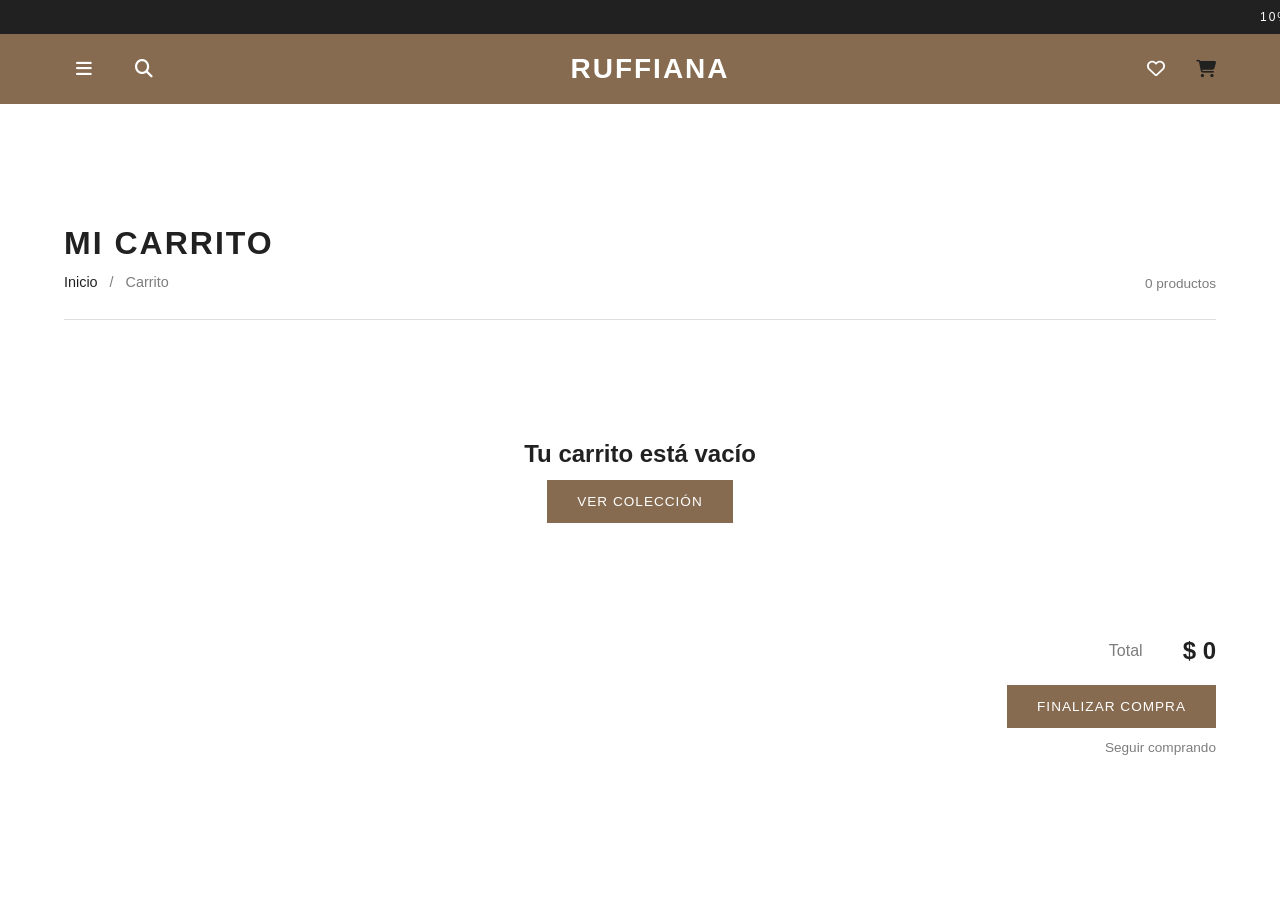
==== pages/carrito.html @ beee1174 "Actualizacion 24/08" ====
<!DOCTYPE html>
<html lang="es">

<head>

    <meta charset="UTF-8">

    <meta
        name="viewport"
        content="width=device-width, initial-scale=1.0"
    >

    <title>Carrito | RUFFIANA</title>


    <link
        rel="stylesheet"
        href="../css/style.css"
    >
    
    <link
        rel="stylesheet"
        href="../css/header.css"
    >

    <link
        rel="stylesheet"
        href="../css/products.css"
    >

    <link
        rel="stylesheet"
        href="../css/cart.css"
    >

    <link
        rel="stylesheet"
        href="../css/responsive.css"
    >


    <link
        rel="stylesheet"
        href="https://cdnjs.cloudflare.com/ajax/libs/font-awesome/6.5.0/css/all.min.css"
    >

</head>


<body>


<!-- =====================================================
HEADER
===================================================== -->

<header class="header">


    <!-- Barra de anuncio -->

    <section class="adbar">

        <p>
            10% OFF EN TRANSFERENCIA //
            ENVÍO GRATIS A TODO EL PAÍS EN COMPRAS SUPERIORES A $120.000
        </p>

    </section>


    <!-- Navbar -->

    <nav class="navbar">

        <div class="nav-items-container">


            <!-- Izquierda -->

            <div class="nav-left">

                <button
                    type="button"
                    id="hamburger-icon"
                    aria-label="Abrir menú"
                    aria-expanded="false"
                    aria-controls="mobile-navigation"
                >

                    <i class="fa-solid fa-bars"></i>

                </button>


                <button
                    type="button"
                    class="search-button"
                    aria-label="Buscar"
                >

                    <i class="fa-solid fa-magnifying-glass"></i>

                </button>

            </div>


            <!-- Logo -->

            <a
                href="../index.html"
                class="nav-logo"
                aria-label="RUFFIANA - Inicio"
            >
                RUFFIANA
            </a>


            <!-- Derecha -->

            <div class="nav-right">

                <button
                    type="button"
                    class="favorites-button"
                    aria-label="Favoritos"
                >

                    <i class="fa-regular fa-heart"></i>

                </button>


                <a
                    href="./carrito.html"
                    class="cart-button"
                    aria-label="Carrito"
                >

                    <i class="fa-solid fa-cart-shopping"></i>

                </a>

            </div>


        </div>


        <!-- Menú mobile -->

        <nav
            class="mobile-nav"
            id="mobile-navigation"
        >

            <ul class="mobile-nav-items-container-ul">

                <li>
                    <a href="../index.html">
                        HOME
                    </a>
                </li>

                <li>
                    <a href="./coleccion.html">
                        COLECCIÓN
                    </a>
                </li>

                <li>
                    <a href="./nosotros.html">
                        NOSOTROS
                    </a>
                </li>

                <li>
                    <a href="./contacto.html">
                        CONTACTO
                    </a>
                </li>

            </ul>

        </nav>

    </nav>

</header>


<!-- =====================================================
CARRITO
===================================================== -->

<main class="cart-page">


    <header class="cart-header">

        <h1>
            MI CARRITO
        </h1>

        <p>
            <a href="../index.html">
                Inicio
            </a>

            <span>/</span>

            Carrito
        </p>

        <span
            id="cart-count"
            class="cart-count"
        >
            0 productos
        </span>

    </header>


    <!-- Productos -->

    <section class="cart-products-section">

        <ul
            id="cart-products"
            class="cart-products"
        >
        </ul>

    </section>


    <!-- Resumen -->

    <section class="cart-summary">


        <div class="cart-total">

            <span>
                Total
            </span>

            <strong id="cart-total">
                $0
            </strong>

        </div>


        <a
            href="./checkout.html"
            class="checkout-button"
        >
            FINALIZAR COMPRA
        </a>


        <a
            href="./coleccion.html"
            class="continue-shopping"
        >

            Seguir comprando

        </a>


    </section>


</main>




<!-- =====================================================
SCRIPTS
===================================================== -->

<script src="../js/menu.js"></script>

<script src="../js/cart.js"></script>


</body>

</html>
---- css/style.css ----
/* =========================================================
estilos generales
========================================================= */


/* =========================================================
VARIABLES
========================================================= */

:root {
    /* colores */
    --color-accent: #b18c68;
    --color-dark: #212121;
    --color-white: #ffffff;
    --color-navbar: #866b50;
    
    /* tipografia */
    --title-font: 'Montserrat', sans-serif;

     /* layout */
    --max-width: 1200px;

    /* transiciones */
    --transition: 0.3s ease;
}


/* =========================
RESET
========================= */

* {
    margin: 0;
    padding: 0;
    box-sizing: border-box;
}


html {
    scroll-behavior: smooth;
}


body {
    font-family: var(--title-font);
    color: var(--color-dark);
    background-color: var(--color-white);
    line-height: 1.5;
}


img {
    display: block;
    max-width: 100%;
}


a {
    color: inherit;
    text-decoration: none;
}


button,
input,
select,
textarea {
    font: inherit;
}


button {
    cursor: pointer;
}


ul {
    list-style: none;
}


/* =========================
CONTAINER
========================= */

.container {
    width: min(90%, var(--max-width));
    margin: 0 auto;
}


/* =========================
TIPOGRAFÍA
========================= */

h1,
h2,
h3,
h4,
h5,
h6 {
    font-family: var(--title-font);
    line-height: 1.2;
}


p {
    line-height: 1.5;
}


/* =========================
UTILIDADES
========================= */

.text-center {
    text-align: center;
}


.sr-only {
    position: absolute;
    width: 1px;
    height: 1px;
    padding: 0;
    margin: -1px;
    overflow: hidden;
    clip: rect(0, 0, 0, 0);
    white-space: nowrap;
    border: 0;
}


/* =========================
SEPARADOR
========================= */

.separator {
    width: 100%;
    height: 1px;
    background-color: #e5e5e5;
}
---- css/header.css ----
/* =========================================================
header, barra de anuncio y navegación
========================================================= */


/* =========================================================
HEADER
========================================================= */

.header {
    width: 100%;
    background-color: var(--color-white);
}


/* =========================================================
BARRA DE ANUNCIO
========================================================= */

.adbar {
    width: 100%;
    padding: 8px 20px;

    background-color: var(--color-dark);
    color: var(--color-white);

    text-align: center;
    overflow: hidden;
}

.adbar p {

    margin:0;

    padding-left:100%;

    white-space:nowrap;

    font-family:var(--title-font);

    font-size:.75rem;

    letter-spacing:2px;

    text-transform:uppercase;

    animation:marquee 30s linear infinite;
}

@keyframes marquee{

    from{

        transform:translateX(0);

    }


    to{

        transform:translateX(-100%);

    }

}

/* =========================================================
NAVBAR
========================================================= */

.navbar {
    width: 100%;
    background-color: var(--color-navbar);
}


/* Contenedor principal */

.nav-items-container {
    width: min(90%, var(--max-width));
    height: 70px;
    margin: 0 auto;

    display: flex;
    align-items: center;
    justify-content: space-between;
}


/* =========================================================
NAV LEFT / NAV RIGHT
========================================================= */

.nav-left,
.nav-right {
    display: flex;
    align-items: center;
    gap: 20px;
}


/* =========================================================
BOTONES DEL NAV
========================================================= */

.nav-left button,
.nav-right button {
    width: 40px;
    height: 40px;

    display: flex;
    align-items: center;
    justify-content: center;

    border: none;
    background: transparent;

    color: var(--color-white);

    font-size: 18px;

    transition: var(--transition);
}


/* Hover */

.nav-left button:hover,
.nav-right button:hover {
    opacity: 0.7;
}


/* =========================================================
LOGO
========================================================= */

.nav-logo {
    color: var(--color-white);

    font-size: 28px;
    font-weight: 700;
    letter-spacing: 2px;

    transition: var(--transition);
}


.nav-logo:hover {
    opacity: 0.8;
}


/* =========================================================
MENU CELULAR
========================================================= */

.mobile-nav {
    display: none;

    width: 100%;

    background-color: var(--color-navbar);
}


.mobile-nav-list {
    display: flex;
    flex-direction: column;

    padding: 20px;
    gap: 20px;

    text-align: center;
}


.mobile-nav-list a {
    color: var(--color-white);

    font-size: 14px;
    font-weight: 600;
    letter-spacing: 1px;

    transition: var(--transition);
}


.mobile-nav-list a:hover {
    opacity: 0.7;
}


/* =========================================================
ESTADO ABIERTO DEL MENÚ
========================================================= */

.mobile-nav.active {
    display: block;
}


/* =========================================================
   CART
========================================================= */

.cart-button {
    position: relative;

    display: flex;

    align-items: center;
    justify-content: center;

    color: var(--color-white);

    text-decoration: none;

    cursor: pointer;
}


.cart-button i {
    font-size: 1.1rem;

    transition: color 0.3s ease;
}


.cart-button:hover i {
    color: var(--color-accent);
}


/* Contador */

.cart-count-badge {

    position: absolute;

    top: -9px;
    right: -10px;

    min-width: 18px;
    height: 18px;

    display: flex;

    align-items: center;
    justify-content: center;

    padding: 2px 5px;

    border-radius: 50%;

    background-color: var(--color-accent);

    color: var(--color-white);

    font-family: var(--title-font);

    font-size: 0.65rem;

    line-height: 1;

}
---- css/products.css ----
/* =========================================================
Categorias
========================================================= */


/* =========================================================
SECCION PRODUCTS
========================================================= */

.products {
    margin-top: 100px;
    margin-bottom: 100px;

    padding: 40px 60px;
}


/* =========================================================
GRID DE CATEGORIAS
========================================================= */

.products-grid {
    display: grid;

    grid-template-columns: repeat(3, 1fr);

    gap: 20px;
}


/* =========================================================
CATEGORIAS
========================================================= */

.category {
    height: 300px;

    overflow: hidden;
}


/* =========================================================
CATEGORIA SALE
========================================================= */

.category-sale {
    display: flex;

    justify-content: center;
    align-items: center;

    text-align: center;
}


.category-sale h5 {
    margin: 0;

    font-family: var(--title-font);
}


.category-sale h4 {
    margin: 0;

    font-family: var(--title-font);

    color: var(--color-accent);
}


/* =========================================================
IMAGENES DE CATEGORIAS
========================================================= */

/*Google Sheets.*/

.category-image {
    background-size: cover;
    background-position: center;
    background-repeat: no-repeat;

    transition:
        transform 0.35s ease,
        box-shadow 0.35s ease;
}


/* sale off */

.category-sale-off1 {
    background-image: url("https://png.pngtree.com/png-clipart/20230921/original/pngtree-romantic-pink-sweater-christmas-watercolor-clipart-illustration-generative-ai-vector-png-image_12821641.png");
}

.category-sale-off2 {
    background-image: url("https://i5.walmartimages.com/asr/dae6bc66-b092-45fe-bb6e-120f6f27cbd9.715e347dc05e9bb8a158ecd00c30dfcd.jpeg?odnHeight=612&odnWidth=612&odnBg=FFFFFF");
}


/* =========================================================
MINI ZOOM
========================================================= */

.category-image:hover {
    transform: scale(1.03);

    /*
    box-shadow:
        0 15px 35px rgba(0, 0, 0, 0.15);
    */
}


/* =========================================================
SEPARADOR
========================================================= */

.separator {
    width: 90%;
    height: 1px;

    margin: 40px auto;

    background-color: #d6d6d6;
}


/* =========================================================
   PRODUCTOS
========================================================= */

.products-section {

    width: 90%;

    max-width: 1400px;

    margin: 100px auto;

}


.products-grid {

    display: grid;

    grid-template-columns:
        repeat(4, 1fr);

    gap: 25px;

}


/* TARJETA */

.product-card {

    display: flex;

    flex-direction: column;

}


/* IMAGEN */

.product-image {

    width: 100%;

    aspect-ratio: 3 / 4;

    overflow: hidden;

    background: #f5f5f5;

}


.product-image img {

    width: 100%;

    height: 100%;

    object-fit: cover;

    display: block;

    transition:
        transform .4s ease;

}


.product-card:hover
.product-image img {

    transform: scale(1.04);

}


/* INFORMACIÓN */

.product-info {

    padding-top: 15px;

}


.product-info h3 {

    margin: 0 0 8px;

    font-family:
        var(--title-font);

    font-size: .8rem;

    font-weight: 500;

    letter-spacing: 1px;

}


.product-price {

    margin: 0 0 10px;

    font-family:
        var(--title-font);

    font-size: .9rem;

}


.product-color,
.product-size {

    margin: 4px 0;

    font-size: .8rem;

    color: #777;

}


/* BOTÓN */

.add-to-cart {

    margin-top: 15px;

    padding: 12px 15px;

    border: none;

    background:
        var(--color-navbar);

    color:
        var(--color-white);

    font-family:
        var(--title-font);

    font-size: .65rem;

    letter-spacing: 1.5px;

    cursor: pointer;

    transition:
        background .3s ease;

}


.add-to-cart:hover {

    background:
        var(--color-accent);

}



/* coleccion */

.add-to-cart.disabled {
    background-color: #d3d3d3;
    border-color: #d3d3d3;
    color: #777;
    cursor: not-allowed;
    opacity: 1;
}

.add-to-cart.disabled::after {
    display: none;
}
---- css/cart.css ----
/* =========================================================
   RUFFIANA — CART.CSS
   Página del carrito
========================================================= */


/* =========================================================
   1. PÁGINA
========================================================= */

.cart-page {
    width: min(90%, var(--max-width));

    margin: 120px auto 80px;
}


/* =========================================================
   2. HEADER DEL CARRITO
========================================================= */

.cart-header {
    position: relative;

    margin-bottom: 40px;

    padding-bottom: 25px;

    border-bottom: 1px solid #ddd;
}


.cart-header h1 {
    margin: 0 0 10px;

    font-family: var(--title-font);

    font-size: 2rem;

    letter-spacing: 2px;
}


.cart-header p {
    margin: 0;

    color: #7d7d7d;

    font-size: 0.9rem;
}


.cart-header p a {
    color: var(--color-dark);

    text-decoration: none;
}


.cart-header p span {
    margin: 0 8px;
}


.cart-count {
    position: absolute;

    right: 0;
    bottom: 25px;

    color: #7d7d7d;

    font-size: 0.85rem;
}


/* =========================================================
   3. LISTA
========================================================= */

.cart-products {
    margin: 0;
    padding: 0;

    list-style: none;
}


.cart-product {
    display: grid;

    grid-template-columns: 140px 1fr 180px;

    align-items: center;

    gap: 25px;

    padding: 20px 0;

    border-bottom: 1px solid #ddd;
}


/* =========================================================
   4. IMAGEN
========================================================= */

.cart-product-image {
    width: 140px;
    height: 170px;

    overflow: hidden;
}


.cart-product-image img {
    width: 100%;
    height: 100%;

    object-fit: cover;
}


/* =========================================================
   5. INFORMACIÓN
========================================================= */

.cart-product-info h2 {
    margin: 0 0 10px;

    font-family: var(--title-font);

    font-size: 1.1rem;

    font-weight: 600;
}


.cart-product-info p {
    margin: 5px 0;

    color: #7d7d7d;

    font-size: 0.9rem;
}


.cart-product-price {
    margin-top: 15px !important;

    color: var(--color-dark) !important;

    font-size: 1.2rem !important;
}


/* =========================================================
   6. CONTROLES
========================================================= */

.cart-product-actions {
    display: flex;

    align-items: center;

    justify-content: flex-end;

    gap: 20px;
}


.quantity-control {
    display: flex;

    align-items: center;

    border: 1px solid #ddd;
}


.quantity-control button {
    width: 38px;
    height: 38px;

    border: none;

    background: transparent;

    color: var(--color-dark);

    font-size: 1.1rem;

    cursor: pointer;
}


.quantity-control button:hover {
    color: var(--color-accent);

    background: transparent;
}


.quantity-control span {
    min-width: 35px;

    text-align: center;

    font-size: 0.9rem;
}


/* =========================================================
   7. ELIMINAR
========================================================= */

.remove-product {
    width: 35px;
    height: 35px;

    border: none;

    background: transparent;

    color: #888;

    cursor: pointer;

    font-size: 1rem;
}


.remove-product:hover {
    color: var(--color-accent);

    background: transparent;
}


/* =========================================================
   8. RESUMEN
========================================================= */

.cart-summary {
    width: 100%;

    margin-top: 40px;

    text-align: right;
}


.cart-total {
    display: flex;

    justify-content: flex-end;

    align-items: center;

    gap: 40px;

    margin-bottom: 25px;
}


.cart-total span {
    color: #7d7d7d;

    font-size: 1rem;
}


.cart-total strong {
    font-family: var(--title-font);

    font-size: 1.5rem;
}


/* =========================================================
   9. CHECKOUT
========================================================= */

.checkout-button {
    padding: 14px 30px;

    border: none;

    background-color: var(--color-navbar);

    color: var(--color-white);

    font-family: var(--title-font);

    font-size: 0.85rem;

    letter-spacing: 1px;

    cursor: pointer;

    transition: var(--transition);
}


.checkout-button:hover {
    background-color: var(--color-accent);
}


/* =========================================================
   10. SEGUIR COMPRANDO
========================================================= */

.continue-shopping {
    display: block;

    margin-top: 20px;

    color: #7d7d7d;

    font-size: 0.85rem;

    text-decoration: none;
}


.continue-shopping:hover {
    color: var(--color-accent);
}


/* =========================================================
   11. CARRITO VACÍO
========================================================= */

.empty-cart {
    padding: 80px 20px;

    text-align: center;
}


.empty-cart h2 {
    margin-bottom: 20px;

    font-family: var(--title-font);
}

/* cart button */

.cart-button {
    color: var(--color-dark);

    text-decoration: none;

    position: relative;

    display: flex;

    align-items: center;
    justify-content: center;

    cursor: pointer;
}


.cart-button i {
    color: var(--color-dark);

    font-size: 1.1rem;

    transition: color 0.3s ease;
}


.cart-button:hover i {
    color: var(--color-accent);
}
---- css/responsive.css ----
/* =========================================================
responsive
========================================================= */


/* =========================================================
TABLET
========================================================= */

/* =========================================================
   TABLET
   Hasta 900px
========================================================= */

@media (max-width: 900px) {


    /* =====================================================
    HEADER
    ===================================================== */

    .nav-items-container {
        width: 92%;
    }


    /* =====================================================
    HERO
    ===================================================== */

    .hero {
        margin-top: 120px;
        margin-bottom: 140px;
    }


    .hero h1 {
        font-size: clamp(70px, 12vw, 150px);
    }


    /* =====================================================
    PRODUCTS
    ===================================================== */

    .products {
        padding: 30px;
    }


    .products-grid {
        grid-template-columns: repeat(3, 1fr);

        gap: 15px;
    }


    .category {
        height: 250px;
    }


    /* =====================================================
    FOOTER
    ===================================================== */

    .footer {
        padding: 50px 40px 25px;
    }


    .footer-content {
        grid-template-columns: repeat(4, 1fr);

        gap: 40px;
    }

}

/* =========================================================
CELULAR
========================================================= */

@media (max-width: 600px) {


    /* =====================================================
    HEADER
    ===================================================== */


    .nav-left .search-button,
    .nav-right .favorites-button {
        display: none;
    }

    .adbar {
        padding: 7px 10px;
    }


    .adbar p {
        font-size: 10px;
        white-space: nowrap;
    }


    .nav-items-container {
        height: 60px;
    }


    .nav-left,
    .nav-right {
        gap: 8px;
    }


    .nav-left button,
    .nav-right button {
        width: 35px;
        height: 35px;

        font-size: 16px;
    }


    .nav-logo {
        font-size: 22px;
        letter-spacing: 1.5px;
    }


    /* =====================================================
    HERO
    ===================================================== */

    .hero {
        margin-top: 90px;
        margin-bottom: 100px;
    }


    .hero h1 {
        font-size: clamp(55px, 18vw, 100px);
        letter-spacing: 4px;
    }


    /* =====================================================
    PRODUCTS
    ===================================================== */

    .products {
        margin-top: 60px;
        margin-bottom: 60px;

        padding: 30px 20px;
    }


    .products-grid {
        grid-template-columns: 1fr;

        gap: 15px;
    }


    .category {
    height: 300px;
    }

    .category-image {
    background-size: contain;
    background-color: var(--color-white);
    }


    /* =====================================================
    FOOTER
    ===================================================== */

    .footer {
        padding: 50px 25px 20px;
    }


    .footer-content {
        grid-template-columns: 1fr;

        gap: 35px;

        text-align: center;
    }


    .footer-links,
    .footer-contact {
        align-items: center;
    }


    .footer-brand h2 {
        font-size: 1.5rem;
    }


    .footer-bottom {
        margin-top: 35px;
    }

}


/* =========================================================
CELULAR
========================================================= */

@media (max-width: 400px) {

    .nav-left .search-button,
    .nav-right .favorites-button {
        display: none;
    }

    .hero h1 {
        font-size: 55px;
    }


    .products {
        padding: 25px 15px;
    }


    .category {
        height: 220px;
    }


    .footer {
        padding-left: 20px;
        padding-right: 20px;
    }

}


@media (max-width: 900px) {

    .products-grid {

        grid-template-columns:
            repeat(2, 1fr);

        gap: 20px;

    }

}


@media (max-width: 600px) {

    .products-section {

        width: 92%;

        margin: 70px auto;

    }


    .products-grid {

        grid-template-columns:
            repeat(2, 1fr);

        gap: 15px;

    }


    .product-info h3 {

        font-size: .7rem;

    }


    .add-to-cart {

        width: 100%;

        padding: 11px 8px;

    }

}
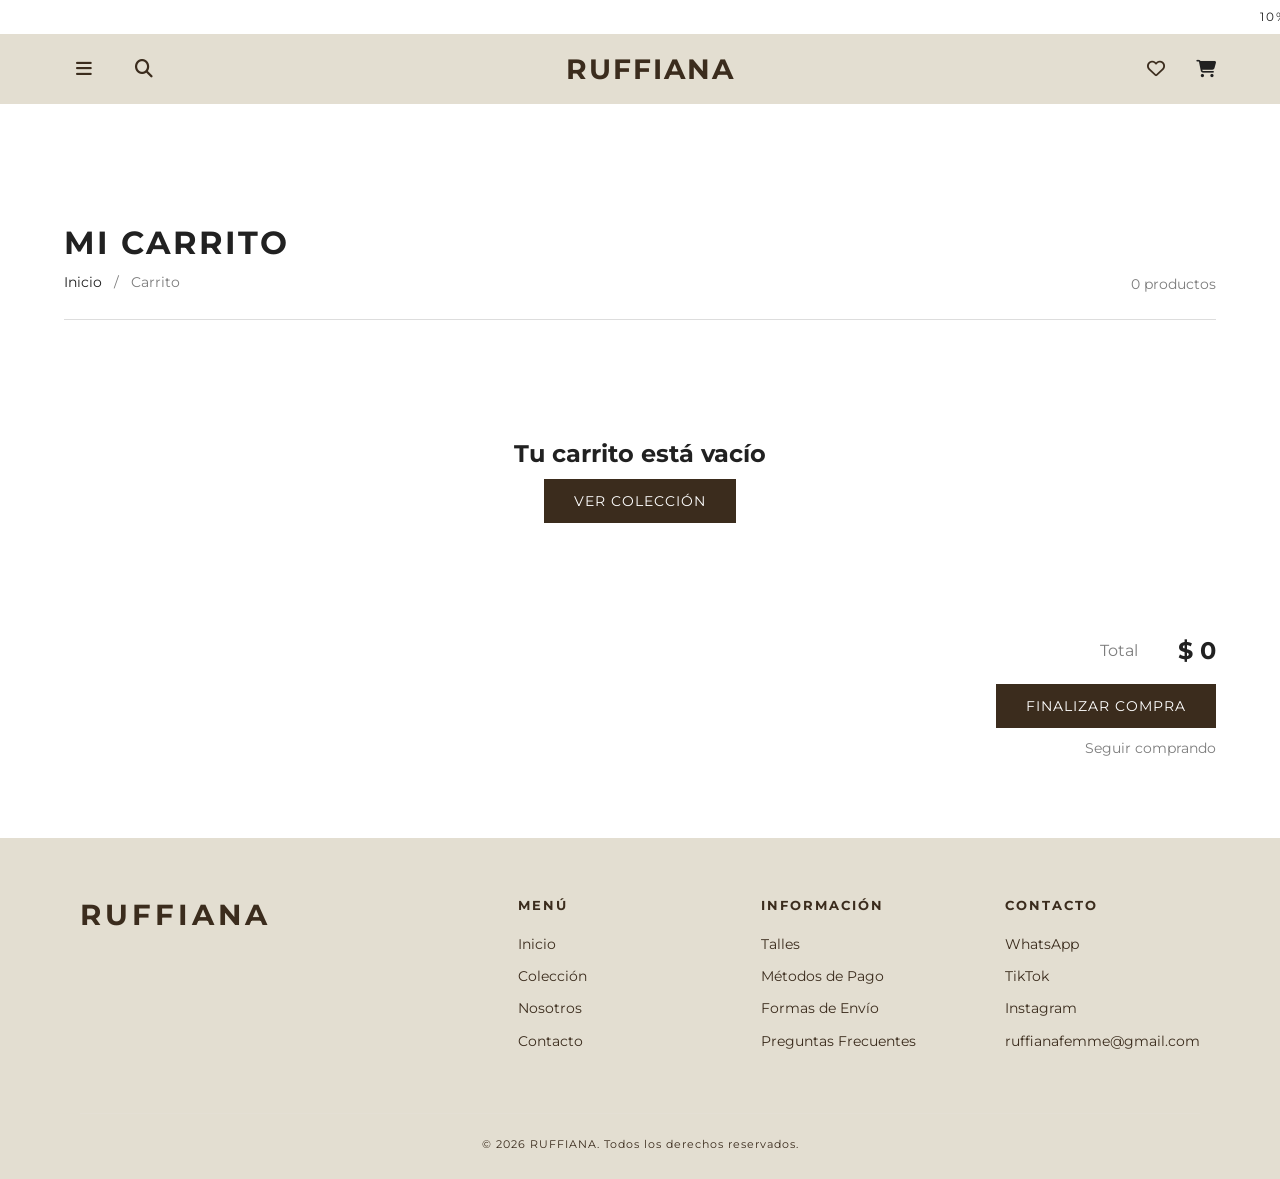
==== commit 37eaf74b: "Actualización 31/8" ====
--- a/pages/carrito.html
+++ b/pages/carrito.html
@@ -278,6 +278,138 @@
 </main>
 
 
+<!-- =====================================================
+    FOOTER
+    ====================================================== -->
+
+    <footer class="footer">
+
+        <div class="footer-content">
+
+
+            <!-- Marca -->
+
+            <div class="footer-brand">
+
+                <h2>
+                    RUFFIANA
+                </h2>
+
+            </div>
+
+
+            <!-- Menú -->
+
+            <nav
+                class="footer-links"
+                aria-label="Menú del footer"
+            >
+
+                <h3>
+                    MENÚ
+                </h3>
+
+                <a href="../index.html">
+                    Inicio
+                </a>
+
+                <a href="./pages/coleccion.html">
+                    Colección
+                </a>
+
+                <a href="./pages/nosotros.html">
+                    Nosotros
+                </a>
+
+                <a href="./pages/contacto.html">
+                    Contacto
+                </a>
+
+            </nav>
+
+
+            <!-- Información -->
+
+            <nav
+                class="footer-links"
+                aria-label="Información"
+            >
+
+                <h3>
+                    INFORMACIÓN
+                </h3>
+
+                <a href="./pages/talles.html">
+                    Talles
+                </a>
+
+                <a href="./preguntas-frecuentes.html?faq=pago">
+                    Métodos de Pago
+                </a>
+
+                <a href="./preguntas-frecuentes.html?faq=envio">
+                    Formas de Envío
+                </a>
+
+                <a href="./preguntas-frecuentes.html">
+                    Preguntas Frecuentes
+                </a>
+
+            </nav>
+
+
+            <!-- Contacto -->
+
+            <div class="footer-contact">
+
+                <h3>
+                    CONTACTO
+                </h3>
+
+                <a href="https://wa.me/1234567890">
+                    WhatsApp
+                </a>
+
+                <a
+                    href="https://www.tiktok.com/@ruffianaboutique"
+                    target="_blank"
+                    rel="noopener noreferrer"
+                >
+                    TikTok
+                </a>
+
+                <a
+                    href="https://www.instagram.com/ruffiana.boutique/"
+                    target="_blank"
+                    rel="noopener noreferrer"
+                >
+                    Instagram
+                </a>
+
+                <a href="mailto:ruffianafemme@gmail.com">
+                    ruffianafemme@gmail.com
+                </a>
+
+            </div>
+
+
+        </div>
+
+
+        <!-- Copyright -->
+
+        <div class="footer-bottom">
+
+            <p>
+                © 2026 RUFFIANA. Todos los derechos reservados.
+            </p>
+
+        </div>
+
+    </footer>
+
+
+
 
 
 <!-- =====================================================
--- a/css/style.css
+++ b/css/style.css
@@ -1,3 +1,13 @@
+/* =========================================================
+IMPORTAR FOOTER Y HEADER
+========================================================= */
+@import url("header.css");
+@import url("footer.css");
+
+
+@import url('https://fonts.googleapis.com/css2?family=Montserrat:ital,wght@0,100..900;1,100..900&display=swap');
+
+
 /* =========================================================
 estilos generales
 ========================================================= */
@@ -12,7 +22,9 @@
     --color-accent: #b18c68;
     --color-dark: #212121;
     --color-white: #ffffff;
-    --color-navbar: #866b50;
+    --color-navbar: #3b2c1d;
+    --color-letter:#3b2c1d;
+    --color-backnav:#E3DED1;
     
     /* tipografia */
     --title-font: 'Montserrat', sans-serif;
@@ -140,4 +152,3 @@
     height: 1px;
     background-color: #e5e5e5;
 }
-
--- a/css/header.css
+++ b/css/header.css
@@ -21,8 +21,8 @@
     width: 100%;
     padding: 8px 20px;
 
-    background-color: var(--color-dark);
-    color: var(--color-white);
+    background-color: var(--color-white);
+    color: var(--color-dark);
 
     text-align: center;
     overflow: hidden;
@@ -70,7 +70,8 @@
 
 .navbar {
     width: 100%;
-    background-color: var(--color-navbar);
+    background-color: var(--color-backnav);
+
 }
 
 
@@ -115,7 +116,7 @@
     border: none;
     background: transparent;
 
-    color: var(--color-white);
+    color: var(--color-letter);
 
     font-size: 18px;
 
@@ -136,7 +137,7 @@
 ========================================================= */
 
 .nav-logo {
-    color: var(--color-white);
+    color: var(--color-letter);
 
     font-size: 28px;
     font-weight: 700;
@@ -160,7 +161,7 @@
 
     width: 100%;
 
-    background-color: var(--color-navbar);
+    background-color: #E9E5DB;
 }
 
 
@@ -176,7 +177,7 @@
 
 
 .mobile-nav-list a {
-    color: var(--color-white);
+    color: var(--color-letter);
 
     font-size: 14px;
     font-weight: 600;
@@ -212,7 +213,7 @@
     align-items: center;
     justify-content: center;
 
-    color: var(--color-white);
+    color: var(--color-letter);
 
     text-decoration: none;
 
@@ -228,7 +229,7 @@
 
 
 .cart-button:hover i {
-    color: var(--color-accent);
+    opacity: 0.7;
 }
 
 
@@ -253,9 +254,9 @@
 
     border-radius: 50%;
 
-    background-color: var(--color-accent);
-
-    color: var(--color-white);
+    background-color: var(--color-white);
+    
+    color: #3b2c1d;
 
     font-family: var(--title-font);
 
@@ -263,4 +264,172 @@
 
     line-height: 1;
 
+}
+
+/* =========================================================
+   RUFFIANA — BUSCADOR
+========================================================= */
+
+.nav-left {
+    position: relative;
+}
+
+
+/* CONTENEDOR */
+
+.ruffiana-search-container {
+
+    display: flex;
+
+    align-items: center;
+
+    position: absolute;
+
+    left: 38px;
+
+    top: 50%;
+
+    transform:
+        translateY(-50%)
+        scaleX(0);
+
+    transform-origin: left center;
+
+    opacity: 0;
+
+    pointer-events: none;
+
+    width: 0;
+
+    overflow: hidden;
+
+    transition:
+        width 0.3s ease,
+        opacity 0.2s ease,
+        transform 0.3s ease;
+
+}
+
+
+/* ABIERTO */
+
+.ruffiana-search-container.active {
+
+    width: 260px;
+
+    opacity: 1;
+
+    pointer-events: auto;
+
+    transform:
+        translateY(-50%)
+        scaleX(1);
+
+}
+
+
+/* INPUT */
+
+.ruffiana-search-input {
+
+    width: 100%;
+
+    height: 38px;
+
+    border: none;
+
+    border-bottom:
+        1px solid var(--accent);
+
+    background: transparent;
+
+    outline: none;
+
+    padding:
+        0 35px 0 8px;
+
+    font-family:
+        Montserrat,
+        sans-serif;
+
+    font-size: 13px;
+
+    color:#1f1a1a;;
+
+}
+
+
+/* PLACEHOLDER */
+
+.ruffiana-search-input::placeholder {
+
+    color: #000000;
+
+    letter-spacing:
+        0.5px;
+
+}
+
+
+/* QUITAR LA "X" NATIVA DEL INPUT SEARCH */
+
+.ruffiana-search-input::-webkit-search-cancel-button {
+
+    -webkit-appearance: none;
+
+    appearance: none;
+
+    display: none;
+
+}
+
+
+/* CRUZ PRINCIPAL */
+
+.ruffiana-search-close {
+
+    position: absolute;
+
+    right: 5px;
+
+    top: 50%;
+
+    transform:
+        translateY(-50%);
+
+    border: none;
+
+    background: transparent;
+
+    padding: 5px;
+
+    cursor: pointer;
+
+    font-size: 22px;
+
+    line-height: 1;
+
+    color:
+        var(--dark);
+
+    font-family:
+        Arial,
+        sans-serif;
+
+}
+
+
+/* LUPA OCULTA MIENTRAS BUSCA */
+
+.search-button.search-hidden {
+
+    opacity: 0;
+
+    pointer-events: none;
+
+}
+
+
+.home .nav-logo {
+    display: none;
 }
--- a/css/products.css
+++ b/css/products.css
@@ -95,6 +95,11 @@
 .category-sale-off2 {
     background-image: url("https://i5.walmartimages.com/asr/dae6bc66-b092-45fe-bb6e-120f6f27cbd9.715e347dc05e9bb8a158ecd00c30dfcd.jpeg?odnHeight=612&odnWidth=612&odnBg=FFFFFF");
 }
+
+.category-sale-off3 {
+    background-image: url("https://static.vecteezy.com/system/resources/previews/068/200/994/non_2x/beige-high-waisted-wide-leg-pants-pleated-front-stylish-trousers-women-fashion-free-png.png");
+}
+
 
 
 /* =========================================================
